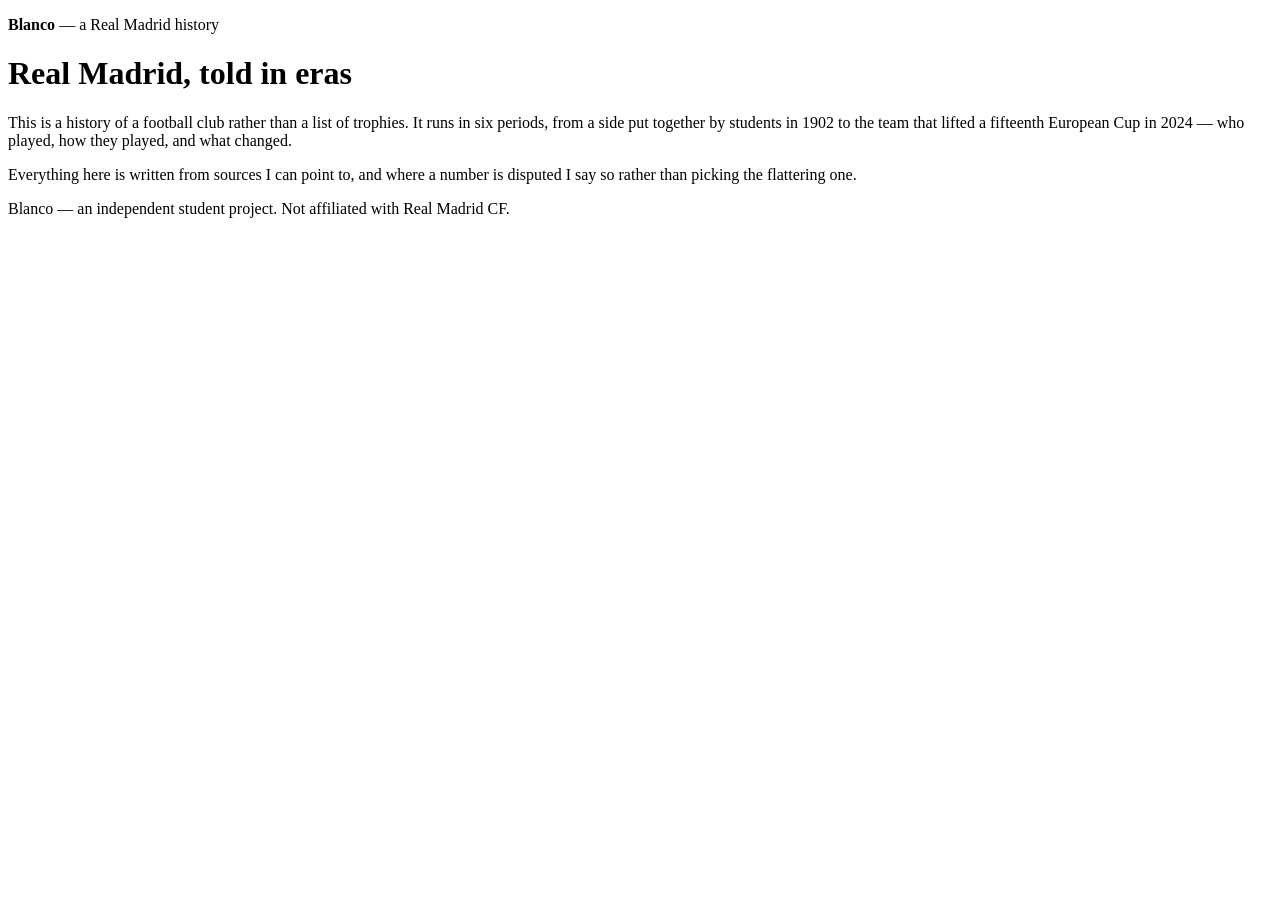
==== index.html @ 21e90cc6 "feat: add home page skeleton" ====
<!doctype html>
<html lang="en-HK">
<head>
  <meta charset="utf-8">
  <meta name="viewport" content="width=device-width, initial-scale=1">
  <title>Blanco — a Real Madrid history</title>
  <meta name="description" content="A supporter's history of Real Madrid, told in six eras: the players, the European nights and the arguments, from 1902 to today.">
</head>
<body>
  <header>
    <p><strong>Blanco</strong> — a Real Madrid history</p>
  </header>

  <main>
    <h1>Real Madrid, told in eras</h1>
    <p>
      This is a history of a football club rather than a list of trophies. It runs in
      six periods, from a side put together by students in 1902 to the team that lifted
      a fifteenth European Cup in 2024 — who played, how they played, and what changed.
    </p>
    <p>
      Everything here is written from sources I can point to, and where a number is
      disputed I say so rather than picking the flattering one.
    </p>
  </main>

  <footer>
    <p>Blanco — an independent student project. Not affiliated with Real Madrid CF.</p>
  </footer>
</body>
</html>
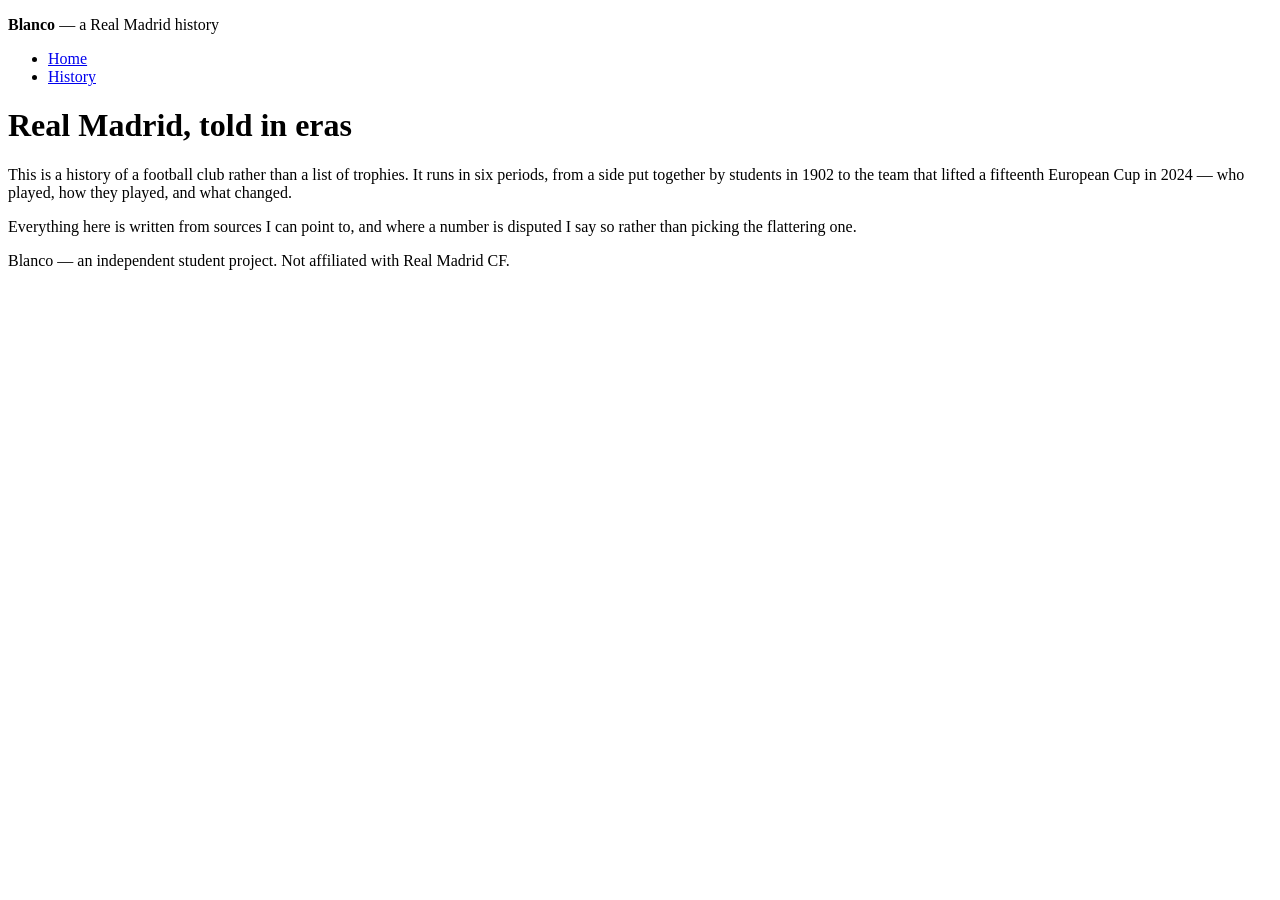
==== commit e26c5c89: "feat: add history page with first era and site nav" ====
--- a/index.html
+++ b/index.html
@@ -7,8 +7,14 @@
   <meta name="description" content="A supporter's history of Real Madrid, told in six eras: the players, the European nights and the arguments, from 1902 to today.">
 </head>
 <body>
-  <header>
+   <header>
     <p><strong>Blanco</strong> — a Real Madrid history</p>
+    <nav aria-label="Primary">
+      <ul>
+        <li><a href="index.html">Home</a></li>
+        <li><a href="history.html">History</a></li>
+      </ul>
+    </nav>
   </header>
 
   <main>
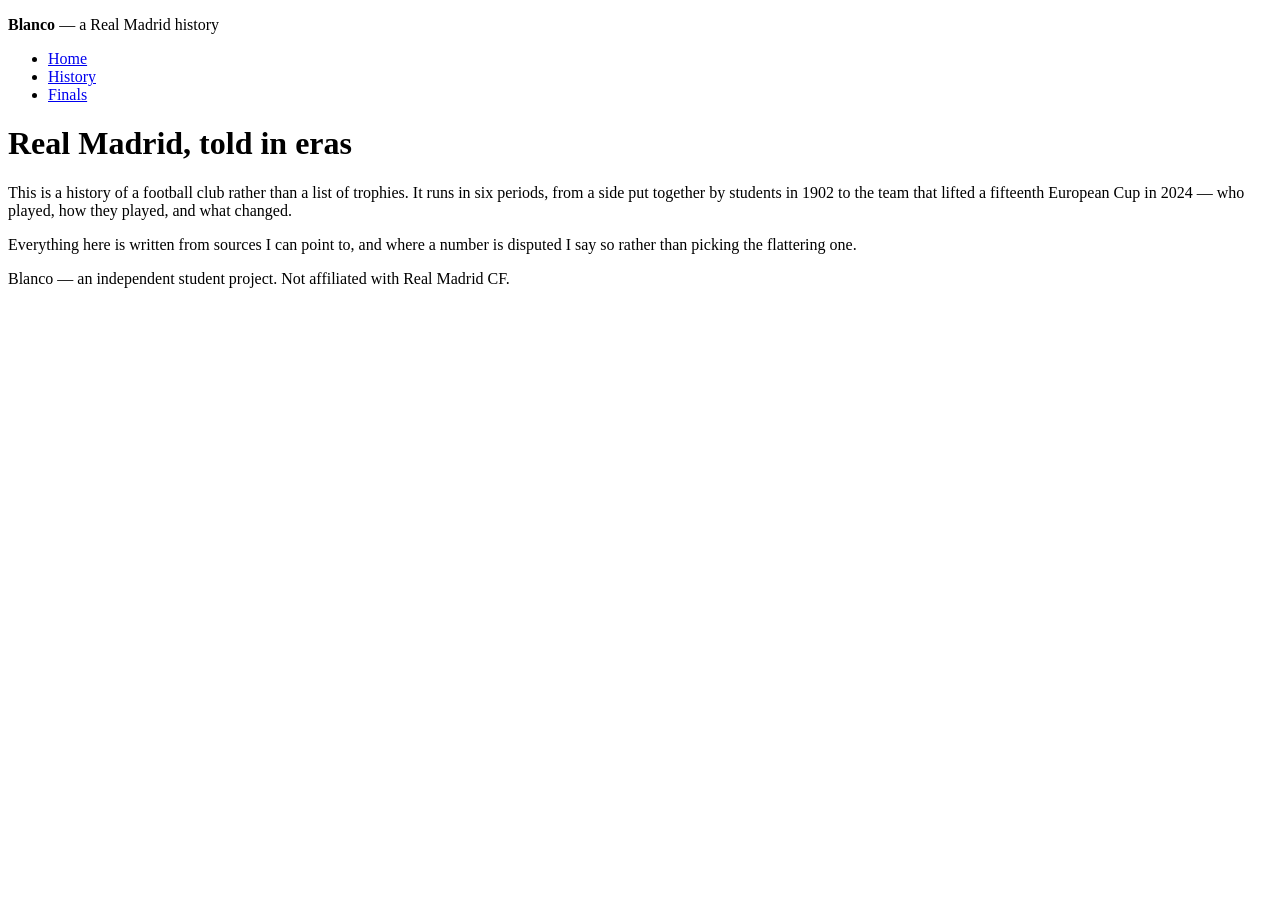
==== commit 17ba49a6: "feat: add European finals table and nav link" ====
--- a/index.html
+++ b/index.html
@@ -9,10 +9,11 @@
 <body>
    <header>
     <p><strong>Blanco</strong> — a Real Madrid history</p>
-    <nav aria-label="Primary">
+        <nav aria-label="Primary">
       <ul>
         <li><a href="index.html">Home</a></li>
         <li><a href="history.html">History</a></li>
+        <li><a href="finals.html">Finals</a></li>
       </ul>
     </nav>
   </header>
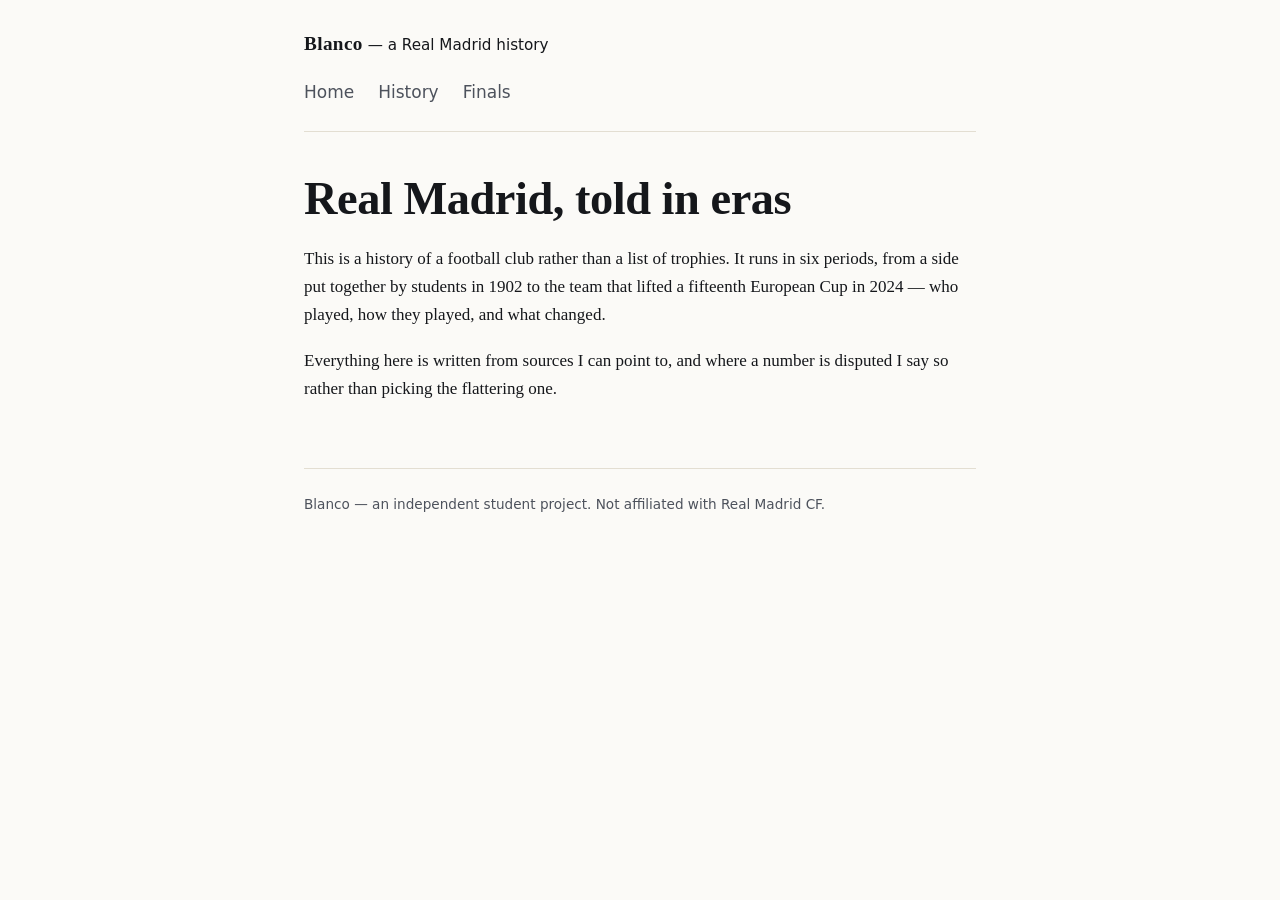
==== commit 14770771: "style: add typography, layout and table styling" ====
--- a/index.html
+++ b/index.html
@@ -5,6 +5,7 @@
   <meta name="viewport" content="width=device-width, initial-scale=1">
   <title>Blanco — a Real Madrid history</title>
   <meta name="description" content="A supporter's history of Real Madrid, told in six eras: the players, the European nights and the arguments, from 1902 to today.">
+    <link rel="stylesheet" href="style.css">
 </head>
 <body>
    <header>
--- a/style.css
+++ b/style.css
@@ -0,0 +1,166 @@
+/* Blanco — one stylesheet, no frameworks. */
+
+:root {
+  --paper: #fbfaf7;
+  --ink: #15171b;
+  --ink-soft: #4d525c;
+  --line: #e3ded2;
+  --gold-dark: #7a6024;
+  --measure: 42rem;
+  --serif: "Iowan Old Style", "Palatino Linotype", Palatino, Georgia, serif;
+  --sans: system-ui, -apple-system, "Segoe UI", Roboto, Arial, sans-serif;
+}
+
+*, *::before, *::after { box-sizing: border-box; }
+
+body {
+  margin: 0;
+  background: var(--paper);
+  color: var(--ink);
+  font-family: var(--serif);
+  font-size: 1.0625rem;
+  line-height: 1.65;
+}
+
+/* Every region sits on the same centre line. */
+header, main, footer {
+  width: min(100% - 2.5rem, var(--measure));
+  margin-inline: auto;
+}
+
+header {
+  padding-block: 1.75rem 1rem;
+  border-bottom: 1px solid var(--line);
+  font-family: var(--sans);
+}
+
+header p {
+  margin: 0 0 0.75rem;
+  font-size: 0.95rem;
+}
+
+header strong {
+  font-family: var(--serif);
+  font-size: 1.2rem;
+  letter-spacing: 0.02em;
+}
+
+nav ul {
+  display: flex;
+  flex-wrap: wrap;
+  gap: 0.25rem 1.5rem;
+  margin: 0;
+  padding: 0;
+  list-style: none;
+}
+
+nav a {
+  display: inline-block;
+  padding: 0.4rem 0;
+  color: var(--ink-soft);
+  text-decoration: none;
+  border-bottom: 2px solid transparent;
+}
+
+nav a:hover { color: var(--ink); }
+
+nav a[aria-current="page"] {
+  color: var(--ink);
+  border-bottom-color: var(--gold-dark);
+}
+
+main { padding-block: 2.5rem 3rem; }
+
+h1, h2, h3 {
+  font-weight: 600;
+  line-height: 1.15;
+  letter-spacing: -0.01em;
+}
+
+h1 {
+  font-size: clamp(1.9rem, 4.5vw, 2.9rem);
+  margin: 0 0 1.25rem;
+  text-wrap: balance;
+}
+
+h2 {
+  font-size: 1.4rem;
+  margin: 2.75rem 0 1rem;
+  padding-top: 1.25rem;
+  border-top: 1px solid var(--line);
+}
+
+h3 {
+  font-family: var(--sans);
+  font-size: 0.8rem;
+  text-transform: uppercase;
+  letter-spacing: 0.08em;
+  color: var(--gold-dark);
+  margin: 2rem 0 0.75rem;
+}
+
+p { margin: 0 0 1.1rem; }
+
+main a { color: var(--gold-dark); text-underline-offset: 2px; }
+
+.table-scroll { overflow-x: auto; }
+
+table {
+  width: 100%;
+  border-collapse: collapse;
+  font-family: var(--sans);
+  font-size: 0.9rem;
+  margin: 1rem 0 1.5rem;
+}
+
+caption {
+  caption-side: top;
+  text-align: left;
+  font-size: 0.75rem;
+  text-transform: uppercase;
+  letter-spacing: 0.08em;
+  color: var(--ink-soft);
+  padding-bottom: 0.75rem;
+}
+
+th, td {
+  text-align: left;
+  padding: 0.6rem 0.75rem;
+  border-bottom: 1px solid var(--line);
+  vertical-align: top;
+}
+
+thead th {
+  font-size: 0.75rem;
+  text-transform: uppercase;
+  letter-spacing: 0.06em;
+  color: var(--ink-soft);
+  border-bottom: 2px solid var(--ink);
+}
+
+tbody th { font-weight: 600; white-space: nowrap; }
+tbody tr:nth-child(even) { background: rgba(0, 0, 0, 0.02); }
+
+footer {
+  padding-block: 1.5rem 3rem;
+  border-top: 1px solid var(--line);
+  font-family: var(--sans);
+  font-size: 0.85rem;
+  color: var(--ink-soft);
+}
+
+footer p { margin: 0; }
+
+:focus-visible {
+  outline: 2px solid var(--gold-dark);
+  outline-offset: 3px;
+}
+
+@media (max-width: 30rem) {
+  body { font-size: 1rem; }
+  header { padding-block: 1.25rem 0.75rem; }
+  nav ul { gap: 0.15rem 1.1rem; }
+  h2 { font-size: 1.25rem; }
+  table { font-size: 0.82rem; }
+  th, td { padding: 0.5rem; }
+}
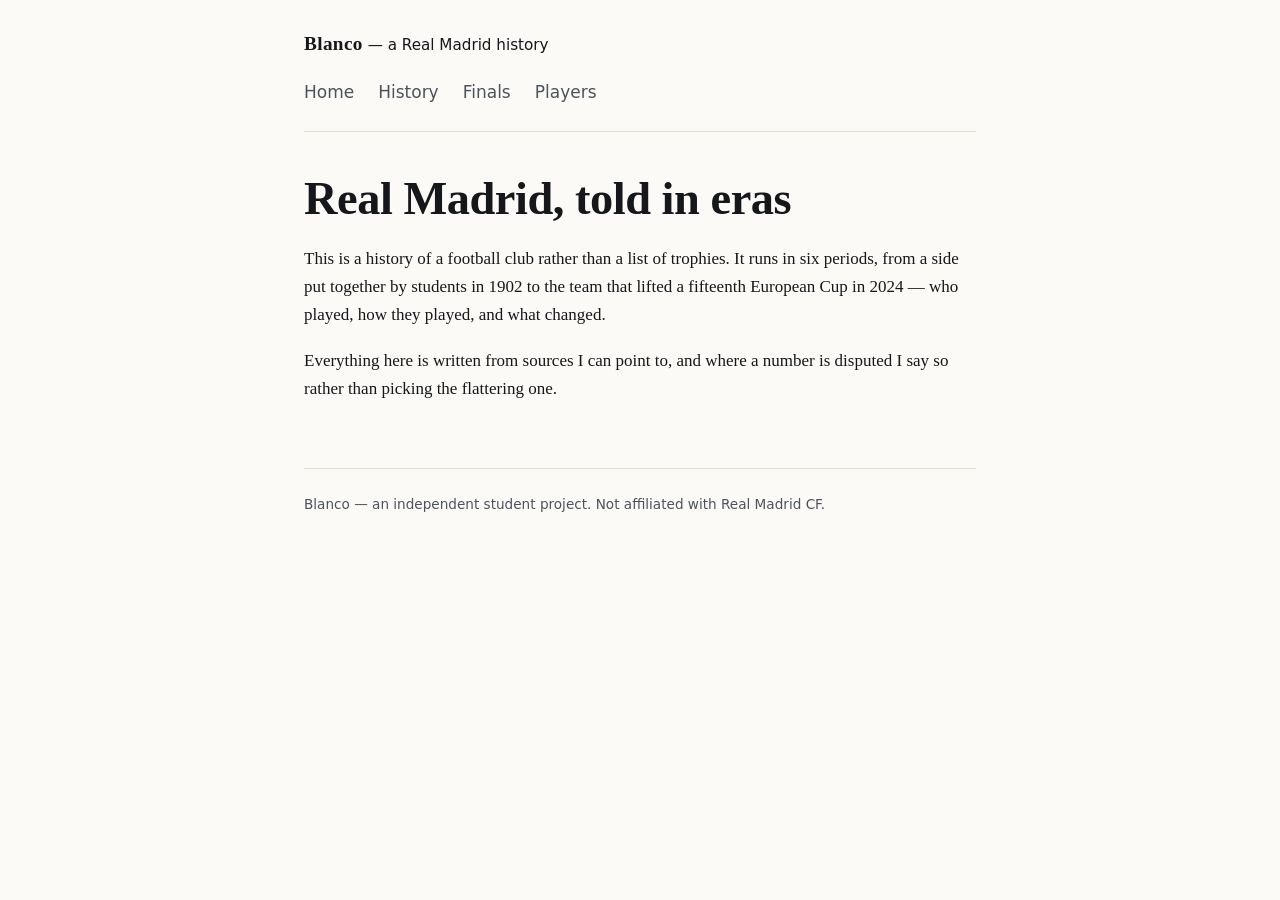
==== commit 4f2b3bcb: "feat: add players page and fix table wrapper" ====
--- a/index.html
+++ b/index.html
@@ -15,6 +15,7 @@
         <li><a href="index.html">Home</a></li>
         <li><a href="history.html">History</a></li>
         <li><a href="finals.html">Finals</a></li>
+                <li><a href="legends.html">Players</a></li>
       </ul>
     </nav>
   </header>
--- a/style.css
+++ b/style.css
@@ -163,4 +163,37 @@
   h2 { font-size: 1.25rem; }
   table { font-size: 0.82rem; }
   th, td { padding: 0.5rem; }
+}
+.cards {
+  display: grid;
+  gap: 1.25rem;
+  margin: 1.5rem 0;
+}
+
+@media (min-width: 40rem) {
+  .cards { grid-template-columns: 1fr 1fr; }
+}
+
+.card {
+  border: 1px solid var(--line);
+  border-radius: 4px;
+  padding: 1.25rem;
+  background: #fff;
+}
+
+.card h2 {
+  margin: 0 0 0.25rem;
+  padding-top: 0;
+  border-top: 0;
+  font-size: 1.15rem;
+}
+
+.card p { margin-bottom: 0.75rem; }
+.card p:last-child { margin-bottom: 0; }
+
+.meta {
+  font-family: var(--sans);
+  font-size: 0.8rem;
+  color: var(--ink-soft);
+  margin-bottom: 0.75rem;
 }
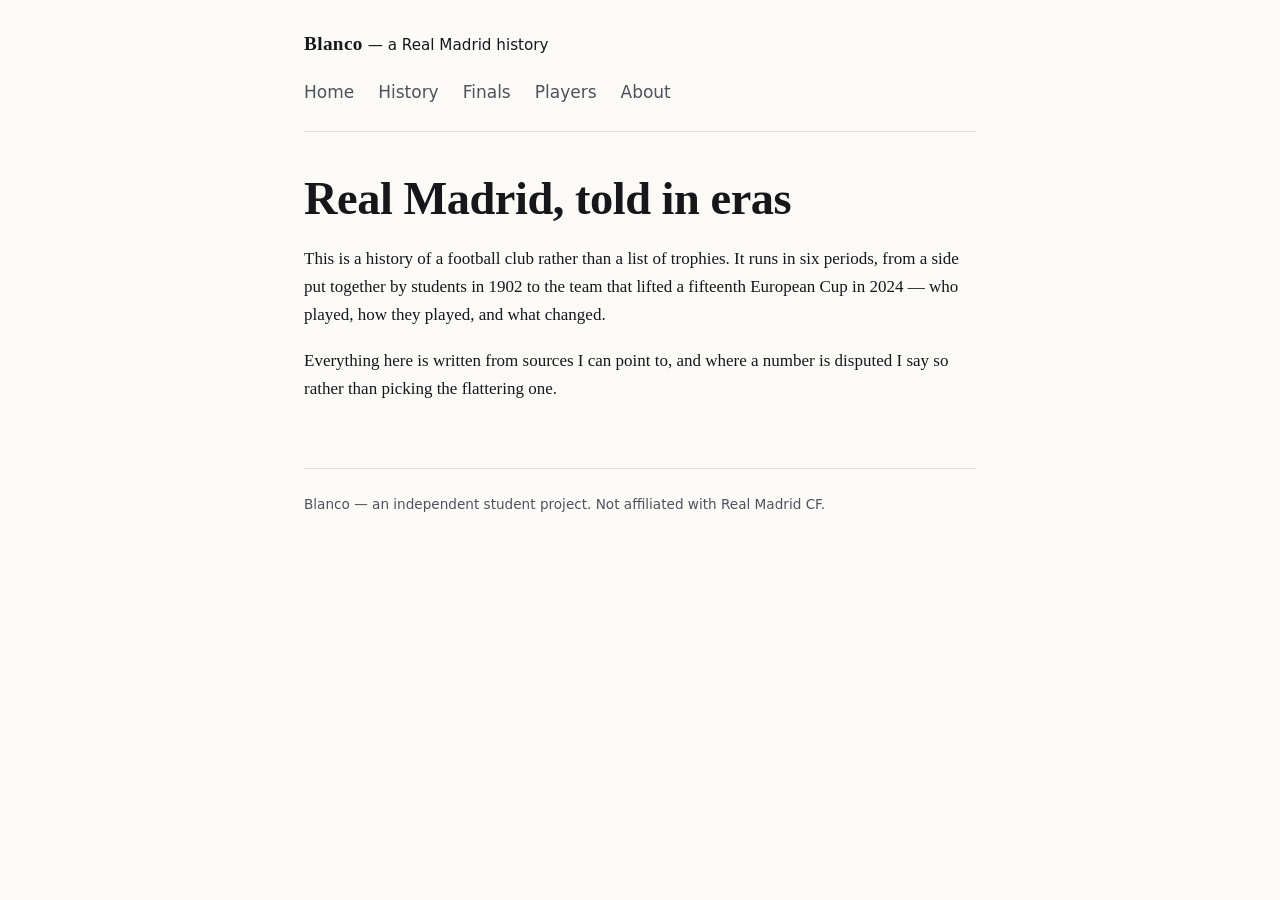
==== commit bb0df21d: "content: add about page with sources and build notes" ====
--- a/index.html
+++ b/index.html
@@ -16,6 +16,7 @@
         <li><a href="history.html">History</a></li>
         <li><a href="finals.html">Finals</a></li>
                 <li><a href="legends.html">Players</a></li>
+                        <li><a href="about.html">About</a></li>
       </ul>
     </nav>
   </header>
--- a/style.css
+++ b/style.css
@@ -196,4 +196,47 @@
   font-size: 0.8rem;
   color: var(--ink-soft);
   margin-bottom: 0.75rem;
+}
+.filter {
+  display: flex;
+  flex-wrap: wrap;
+  align-items: center;
+  gap: 0.5rem;
+  margin: 1.75rem 0 0.5rem;
+  font-family: var(--sans);
+}
+
+.filter__label {
+  margin: 0 0.25rem 0 0;
+  font-size: 0.75rem;
+  text-transform: uppercase;
+  letter-spacing: 0.08em;
+  color: var(--ink-soft);
+}
+
+.chip {
+  font: inherit;
+  font-size: 0.85rem;
+  min-height: 2.5rem;
+  padding: 0.4rem 0.9rem;
+  border: 1px solid var(--line);
+  border-radius: 999px;
+  background: #fff;
+  color: var(--ink);
+  cursor: pointer;
+}
+
+.chip:hover { border-color: var(--ink-soft); }
+
+.chip[aria-pressed="true"] {
+  background: var(--ink);
+  color: #fff;
+  border-color: var(--ink);
+}
+
+.count {
+  margin: 0 0 1rem;
+  font-family: var(--sans);
+  font-size: 0.8rem;
+  color: var(--ink-soft);
 }
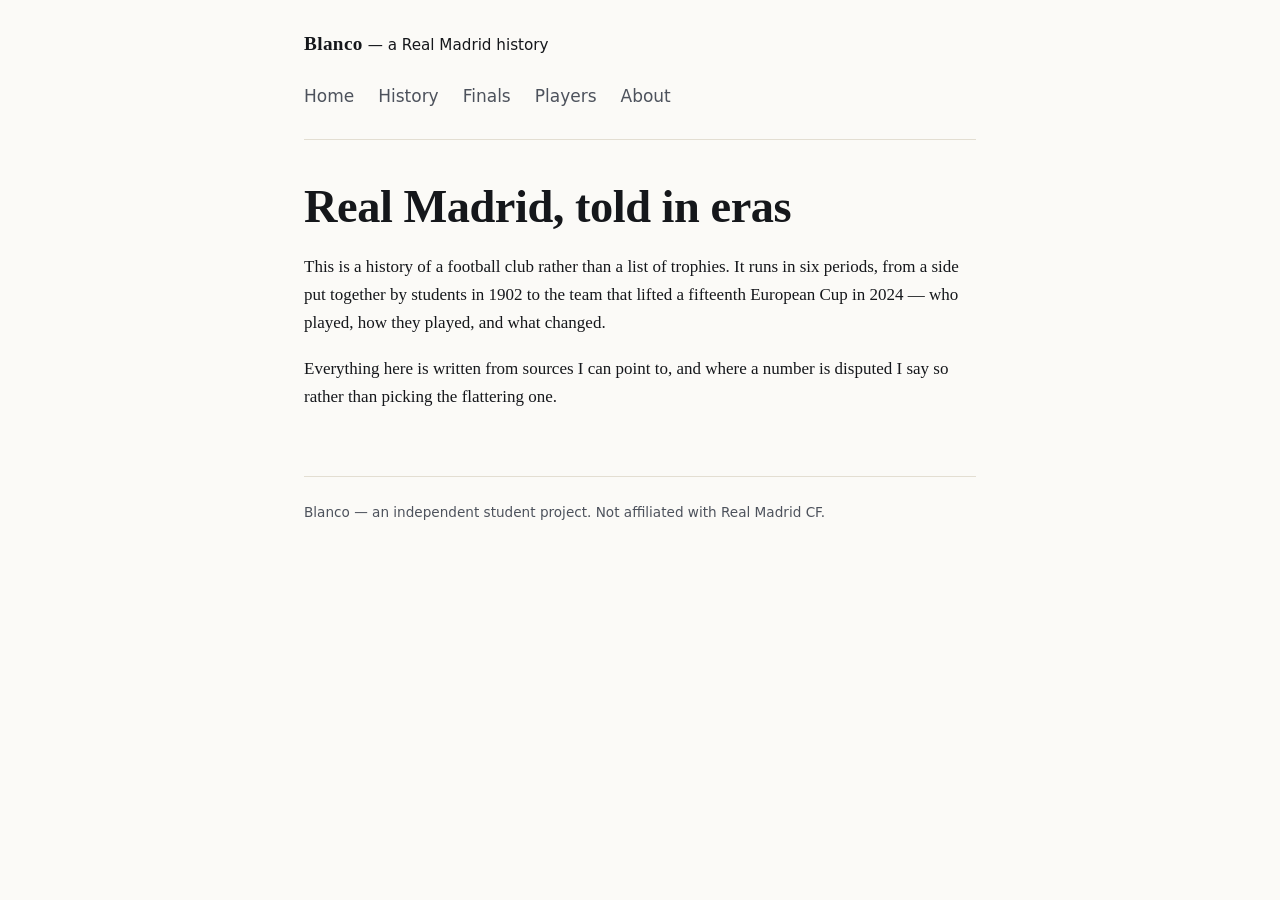
==== commit da50c63d: "a11y: add skip link and label the main landmark" ====
--- a/index.html
+++ b/index.html
@@ -8,6 +8,7 @@
     <link rel="stylesheet" href="style.css">
 </head>
 <body>
+      <a class="skip-link" href="#main">Skip to content</a>
    <header>
     <p><strong>Blanco</strong> — a Real Madrid history</p>
         <nav aria-label="Primary">
@@ -21,7 +22,7 @@
     </nav>
   </header>
 
-  <main>
+   <main id="main">
     <h1>Real Madrid, told in eras</h1>
     <p>
       This is a history of a football club rather than a list of trophies. It runs in
--- a/style.css
+++ b/style.css
@@ -56,7 +56,7 @@
 
 nav a {
   display: inline-block;
-  padding: 0.4rem 0;
+    padding: 0.65rem 0;
   color: var(--ink-soft);
   text-decoration: none;
   border-bottom: 2px solid transparent;
@@ -239,4 +239,20 @@
   font-family: var(--sans);
   font-size: 0.8rem;
   color: var(--ink-soft);
+}
+.skip-link {
+  position: absolute;
+  top: 0.5rem;
+  left: 0.5rem;
+  padding: 0.75rem 1rem;
+  background: var(--ink);
+  color: #fff;
+  font-family: var(--sans);
+  font-size: 0.9rem;
+  text-decoration: none;
+  transform: translateY(-150%);
+}
+
+.skip-link:focus {
+  transform: translateY(0);
 }
